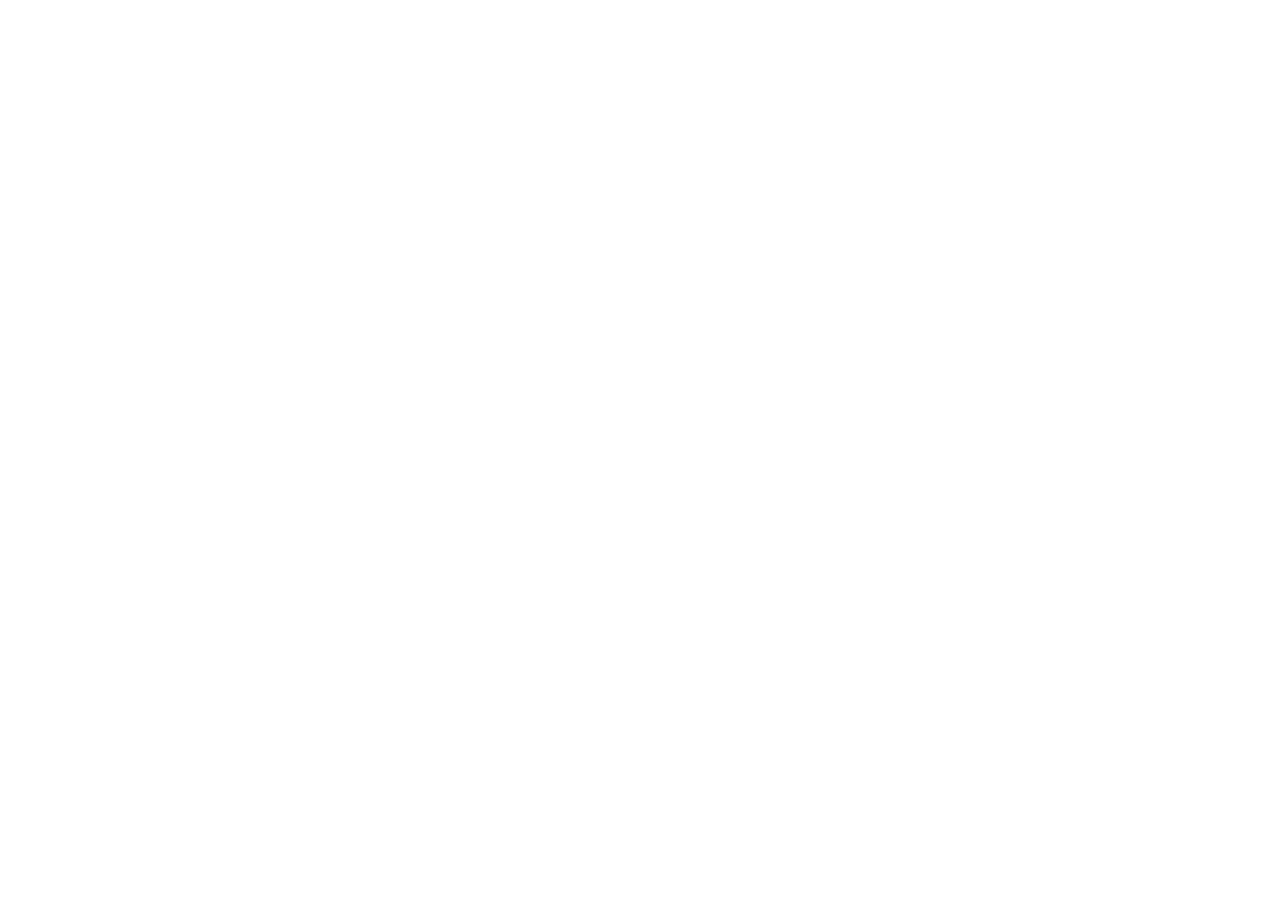
==== rock_paper_scissors.html @ 7cfb3438 "initializing rock_paper_scissors" ====
<!DOCTYPE html>
<html lang="en">
<head>
    <meta charset="UTF-8">
    <meta name="viewport" content="width=device-width, initial-scale=1.0">
    <title>Document</title>
</head>
<body>
    <script>
        
        function getComputerChoice() {
            let num = Math.random()
            let choice;
            
            if (num >= 0 && num < 1/3) {
                choice = "rock"
            } else if (num >= 1/3 && num < 2/3) {
                choice = "paper"
            } else {
                choice = "scissors"
            }
            
            return choice
        }

        function playRound(player, computer) {  // for future Patrik - this function can be done in less code
                                                // by specifying e.g. if (player === "scissors" && computer === "paper")                
            let result;                         // then there would be only one else statement with the message "Computer won"                    
            if (player === computer) {
                result = "Draw"
            } else if (player === "scissors") {
                if (computer === "rock") {
                    result = "Computer won"
                } else {
                    result = "You won"
                }
            } else if (player === "paper") {
                if (computer === "rock") {
                    result = "You won"
                } else {
                    result = "Computer won"
                }
            } else if (player === "rock") {
                if (computer === "paper") {
                    result = "Computer won"
                } else {
                    result = "You won"
                }
            } else {
                result = "You did not type in a valid option. Please, try again." 
            }
            console.log(result)
            return result
        }   

        function playGame() {
            
            let playerWins = 0
            let computerWins = 0
            let whoWon;
            
            for (let i = 1; i <= 5; i++) {
                
                let humanChoice = (prompt("Type rock, paper or scissors: ")).toLowerCase() // thought it was not necessary to write a
                let computerChoice = getComputerChoice()         // whole new function for this                     
                console.log("Computer chose: " + computerChoice)
                let msg = playRound(humanChoice, computerChoice)
                try {
                    if ("You" in msg) {
                        playerWins += 1
                    }
                } catch {
                    computerWins += 1
                }
            }

            if (playerWins > computerWins) {
                whoWon = "You won the game!"
            } else {
                whoWon = "Computer won. Better luck next time."
            }
            return whoWon
        }
        console.log(playGame())
    </script>
</body>
</html>
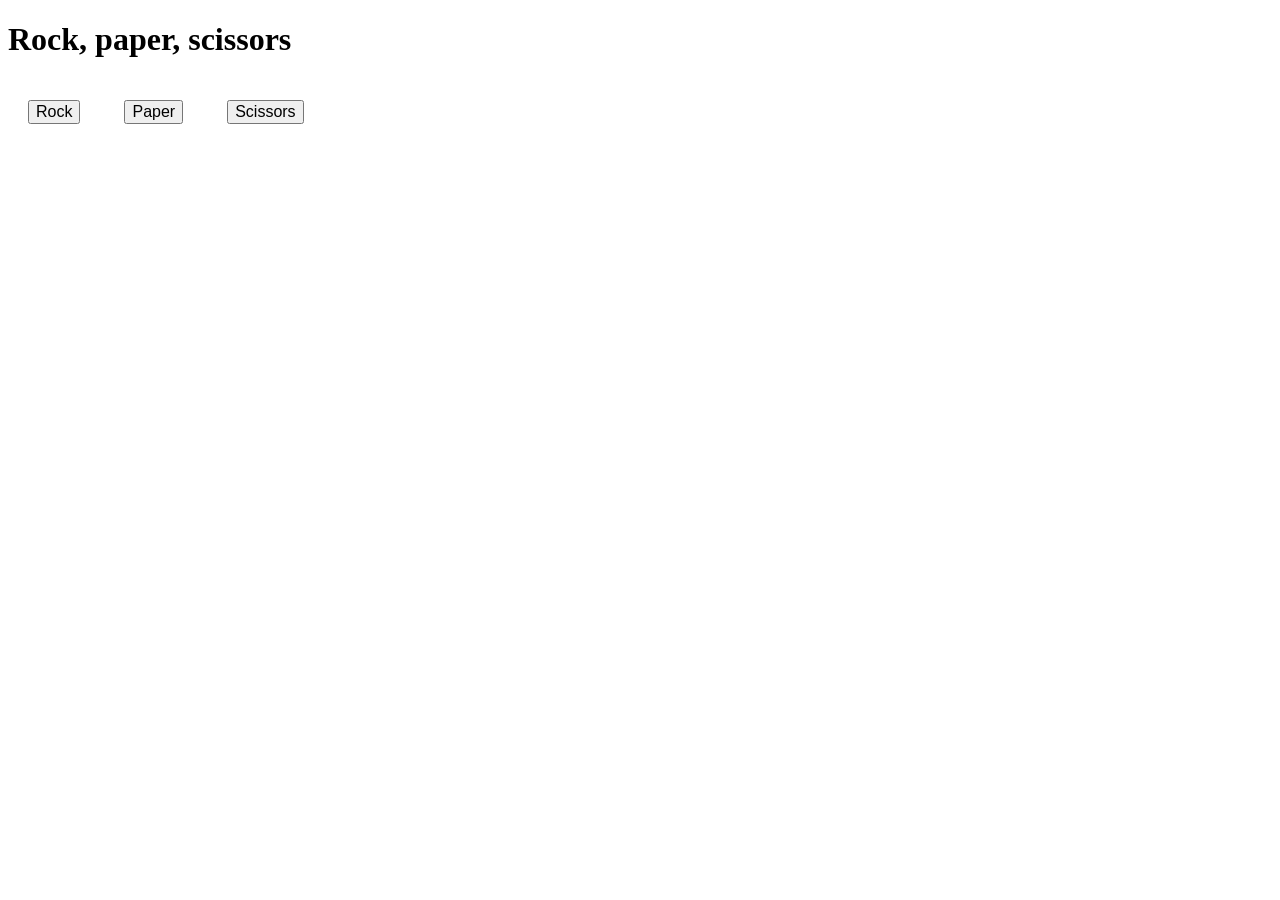
==== commit bb19f293: "added styles and script so it is more neat" ====
--- a/rock_paper_scissors.html
+++ b/rock_paper_scissors.html
@@ -4,84 +4,15 @@
     <meta charset="UTF-8">
     <meta name="viewport" content="width=device-width, initial-scale=1.0">
     <title>Document</title>
+    <script src="script.js" defer></script>
+    <link rel="stylesheet" href="style.css">
 </head>
 <body>
-    <script>
-        
-        function getComputerChoice() {
-            let num = Math.random()
-            let choice;
-            
-            if (num >= 0 && num < 1/3) {
-                choice = "rock"
-            } else if (num >= 1/3 && num < 2/3) {
-                choice = "paper"
-            } else {
-                choice = "scissors"
-            }
-            
-            return choice
-        }
-
-        function playRound(player, computer) {  // for future Patrik - this function can be done in less code
-                                                // by specifying e.g. if (player === "scissors" && computer === "paper")                
-            let result;                         // then there would be only one else statement with the message "Computer won"                    
-            if (player === computer) {
-                result = "Draw"
-            } else if (player === "scissors") {
-                if (computer === "rock") {
-                    result = "Computer won"
-                } else {
-                    result = "You won"
-                }
-            } else if (player === "paper") {
-                if (computer === "rock") {
-                    result = "You won"
-                } else {
-                    result = "Computer won"
-                }
-            } else if (player === "rock") {
-                if (computer === "paper") {
-                    result = "Computer won"
-                } else {
-                    result = "You won"
-                }
-            } else {
-                result = "You did not type in a valid option. Please, try again." 
-            }
-            console.log(result)
-            return result
-        }   
-
-        function playGame() {
-            
-            let playerWins = 0
-            let computerWins = 0
-            let whoWon;
-            
-            for (let i = 1; i <= 5; i++) {
-                
-                let humanChoice = (prompt("Type rock, paper or scissors: ")).toLowerCase() // thought it was not necessary to write a
-                let computerChoice = getComputerChoice()         // whole new function for this                     
-                console.log("Computer chose: " + computerChoice)
-                let msg = playRound(humanChoice, computerChoice)
-                try {
-                    if ("You" in msg) {
-                        playerWins += 1
-                    }
-                } catch {
-                    computerWins += 1
-                }
-            }
-
-            if (playerWins > computerWins) {
-                whoWon = "You won the game!"
-            } else {
-                whoWon = "Computer won. Better luck next time."
-            }
-            return whoWon
-        }
-        console.log(playGame())
-    </script>
+    <h1>Rock, paper, scissors</h1>
+    <div id="selection">
+        <button>Rock</button>
+        <button>Paper</button>
+        <button>Scissors</button>
+    </div>
 </body>
 </html>
--- a/style.css
+++ b/style.css
@@ -0,0 +1,4 @@
+button {
+    font-size: 16px;
+    margin: 20px;
+}
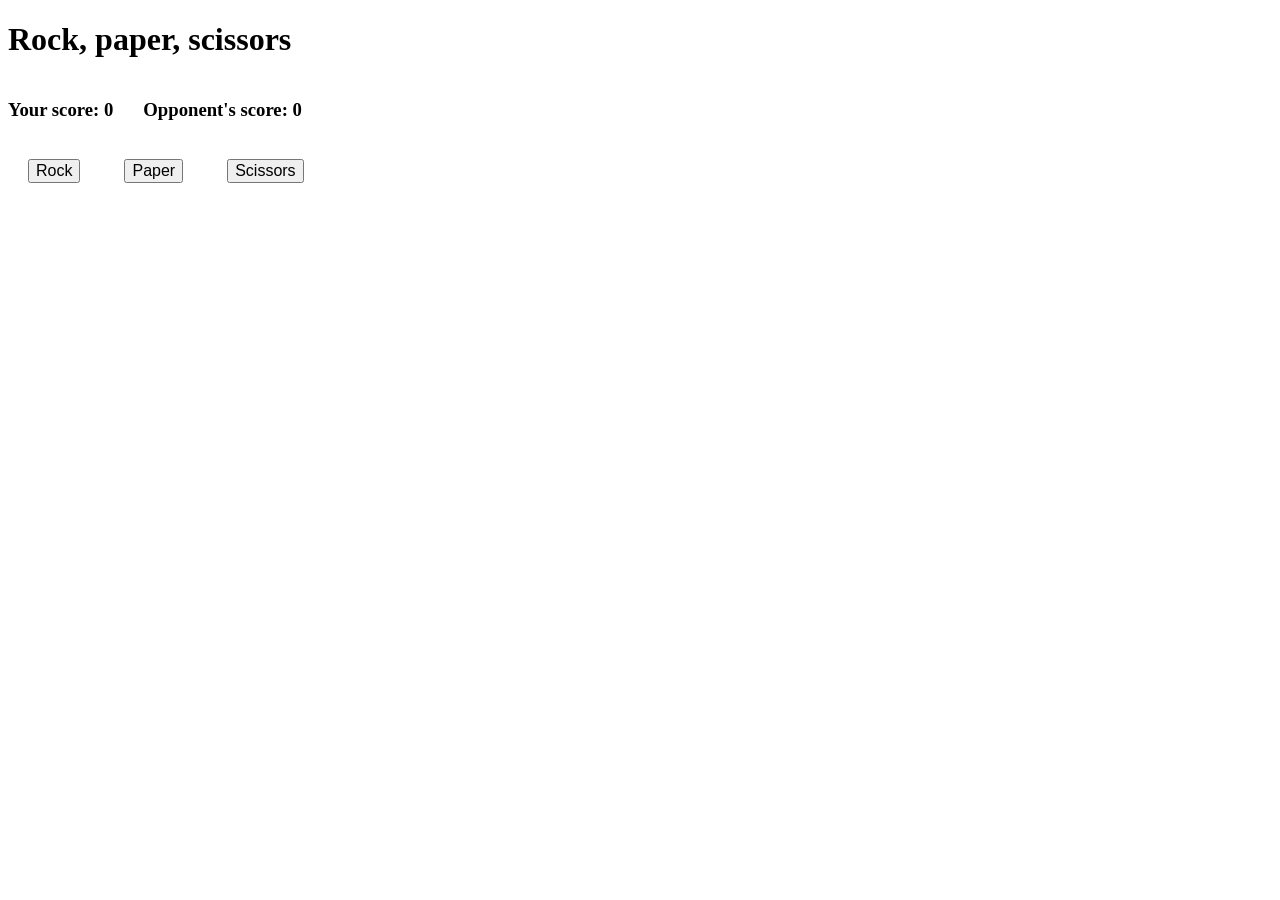
==== commit 38aeaa9b: "done some score logic, but I still need to implement the 'main' logic - e.g. start game button, end " ====
--- a/rock_paper_scissors.html
+++ b/rock_paper_scissors.html
@@ -9,10 +9,21 @@
 </head>
 <body>
     <h1>Rock, paper, scissors</h1>
+    <div id="scores">
+        <h3 id="player">Your score: 0</h3>
+        <h3 id="opponent">Opponent's score: 0</h3>
+    </div>
+
     <div id="selection">
-        <button>Rock</button>
-        <button>Paper</button>
-        <button>Scissors</button>
+        <button id="rock">Rock</button>
+        <button id="paper">Paper</button>
+        <button id="scissors">Scissors</button>
     </div>
+    
+    <div id="rounds">
+        
+    </div>
+
+
 </body>
 </html>
--- a/style.css
+++ b/style.css
@@ -1,4 +1,21 @@
 button {
     font-size: 16px;
     margin: 20px;
-}+}
+
+button:hover {
+    cursor: pointer;
+}
+
+#rounds {
+    display: flex;
+    flex-direction: row;
+    flex-wrap: wrap;
+    gap: 30px;
+}
+
+#scores {
+    display: flex;
+    flex-direction: row;
+    gap: 30px;
+}
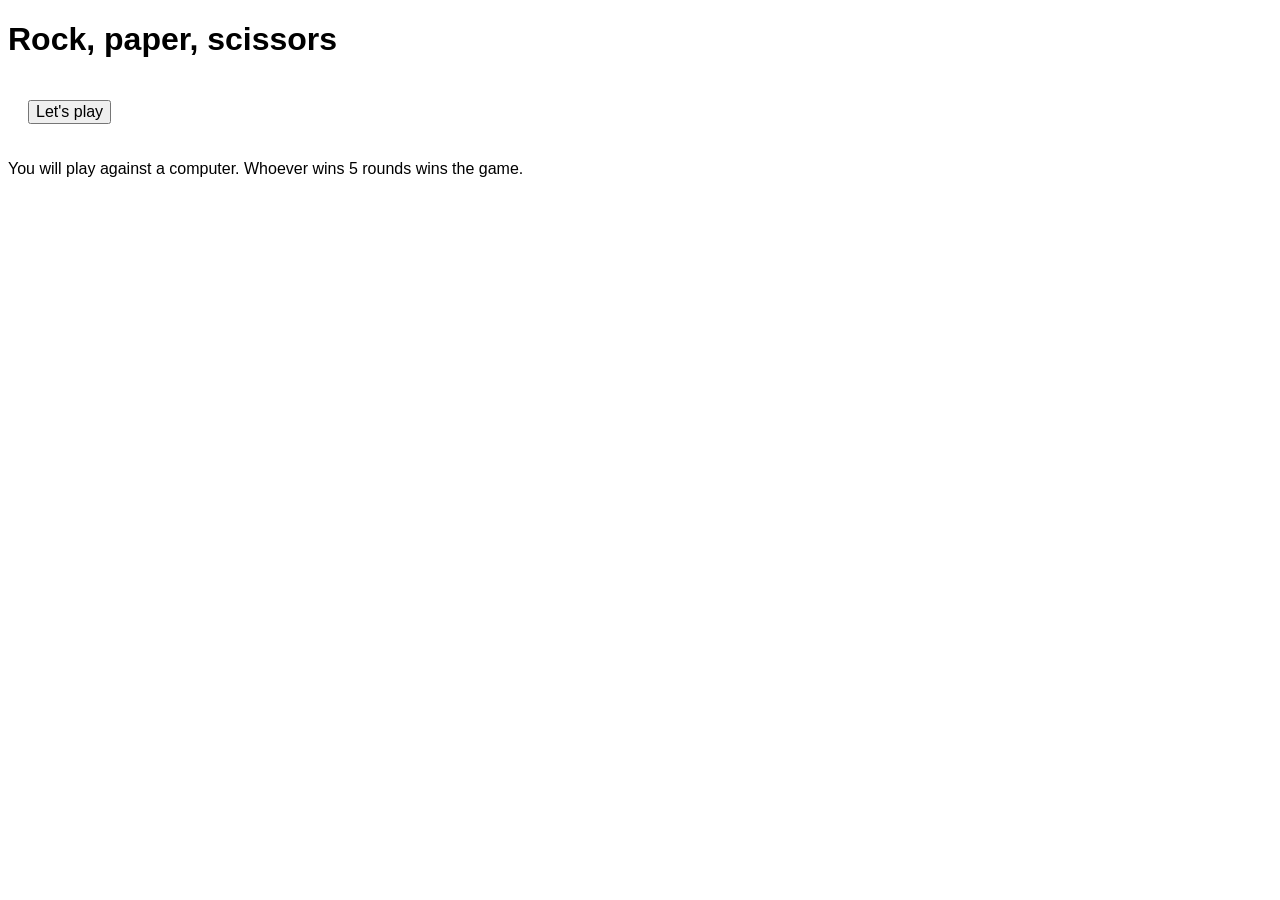
==== commit 90d10235: "done the basic logic" ====
--- a/rock_paper_scissors.html
+++ b/rock_paper_scissors.html
@@ -9,20 +9,15 @@
 </head>
 <body>
     <h1>Rock, paper, scissors</h1>
-    <div id="scores">
-        <h3 id="player">Your score: 0</h3>
-        <h3 id="opponent">Opponent's score: 0</h3>
-    </div>
+    <button id="start">Let's play</button>
+    <p>You will play against a computer. Whoever wins 5 rounds wins the game.</p>
+    <div id="scores"></div>
 
-    <div id="selection">
-        <button id="rock">Rock</button>
-        <button id="paper">Paper</button>
-        <button id="scissors">Scissors</button>
-    </div>
+    <div id="selection"></div>
     
-    <div id="rounds">
-        
-    </div>
+    <div id="rounds"></div>
+
+    <div id="end"></div>
 
 
 </body>
--- a/style.css
+++ b/style.css
@@ -1,3 +1,7 @@
+* {
+    font-family: Arial, Helvetica, sans-serif;
+}
+
 button {
     font-size: 16px;
     margin: 20px;
